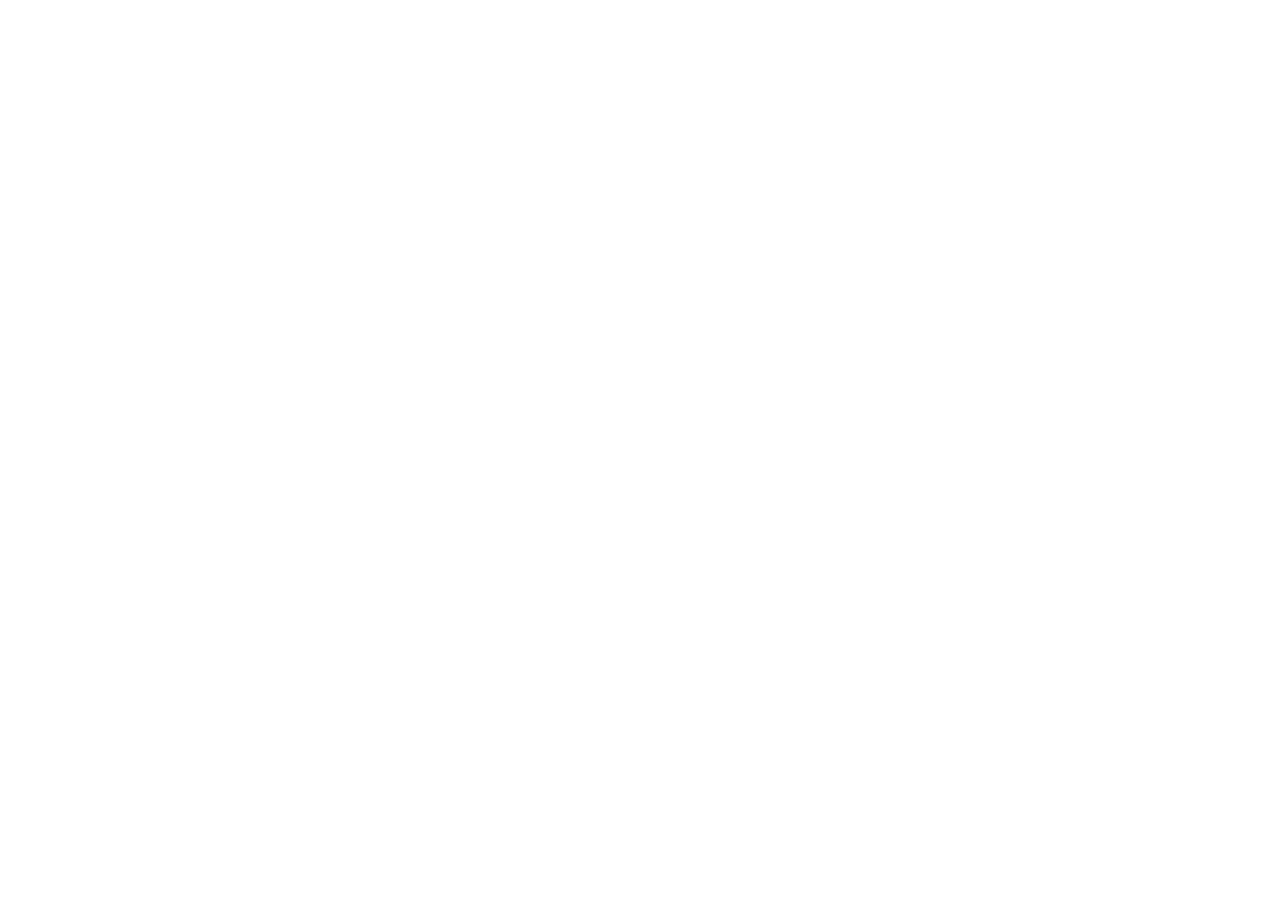
==== index.html @ 3c945345 "First commit" ====
<!DOCTYPE html>
<html lang="en">
<head>
    <meta charset="UTF-8">
    <meta name="viewport" content="width=device-width, initial-scale=1.0">
    <title>portfolio website</title>
</head>


<body>
    




</body>
</html>
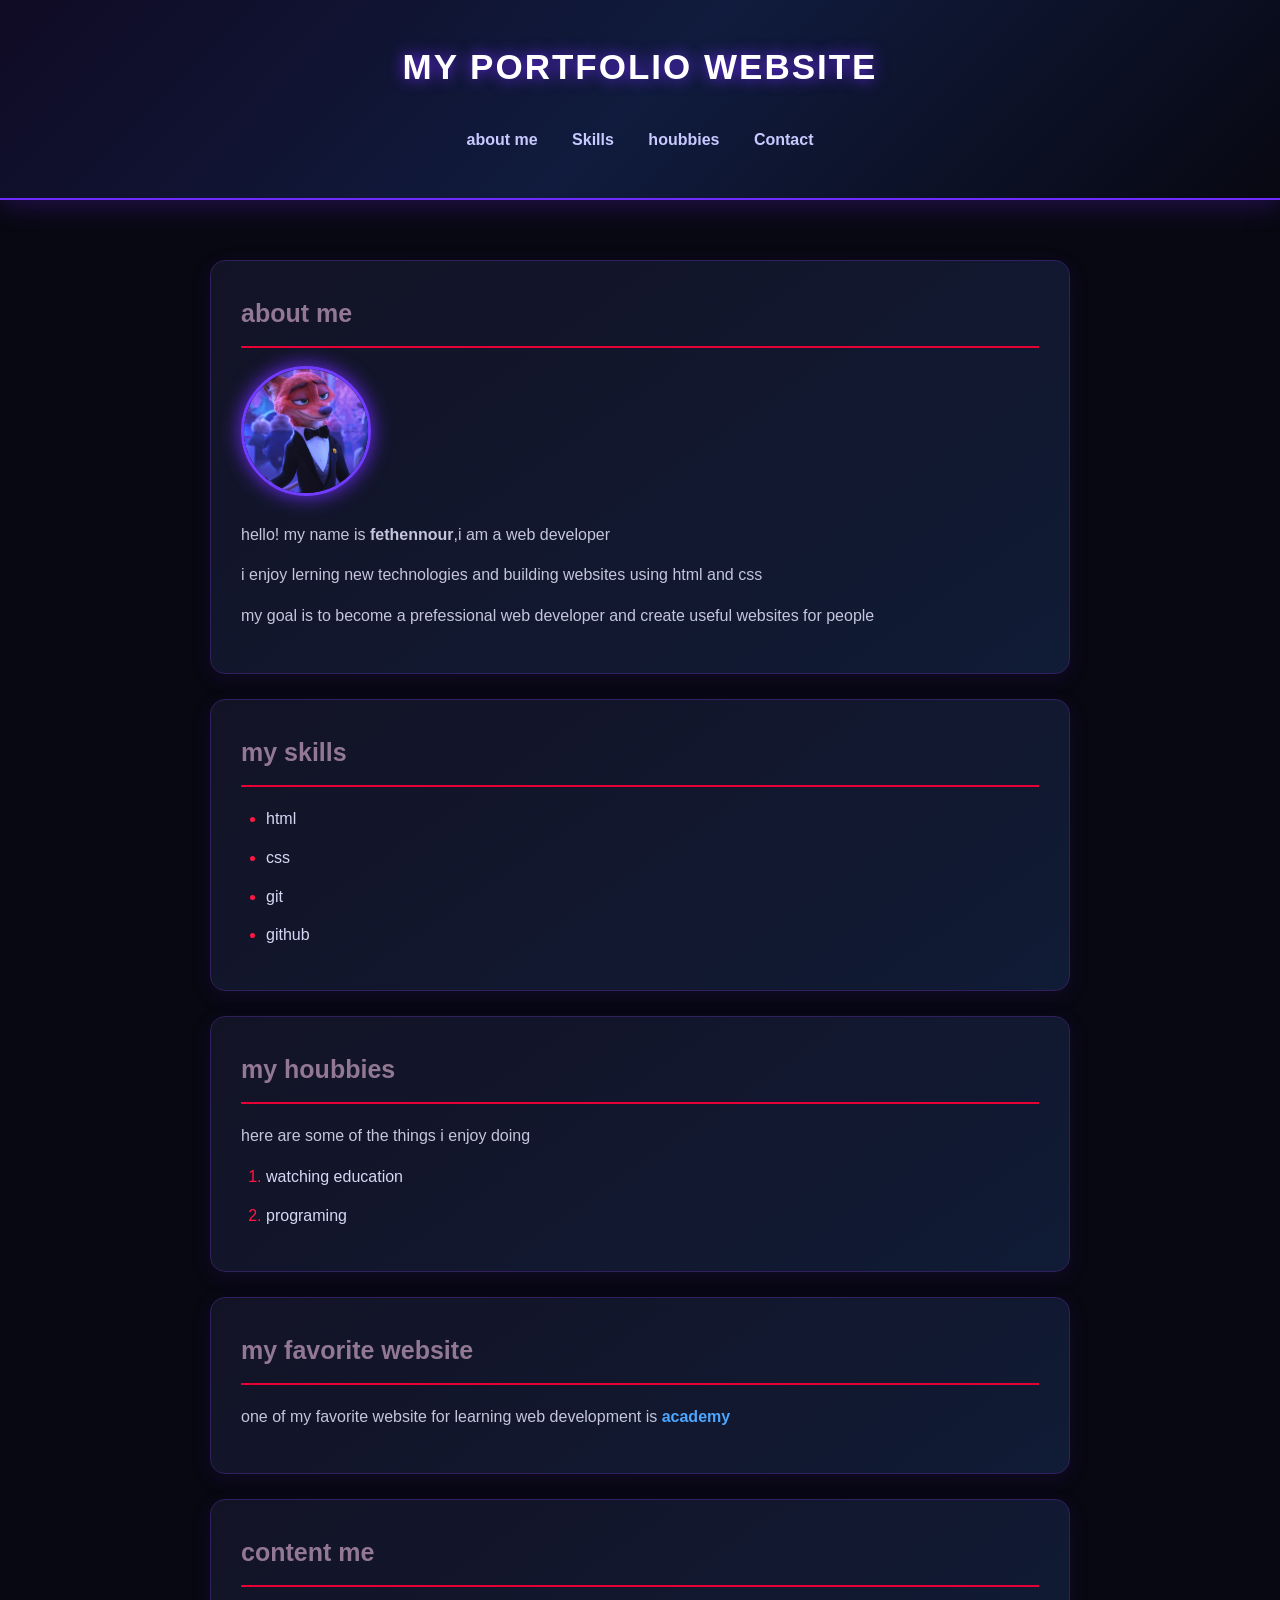
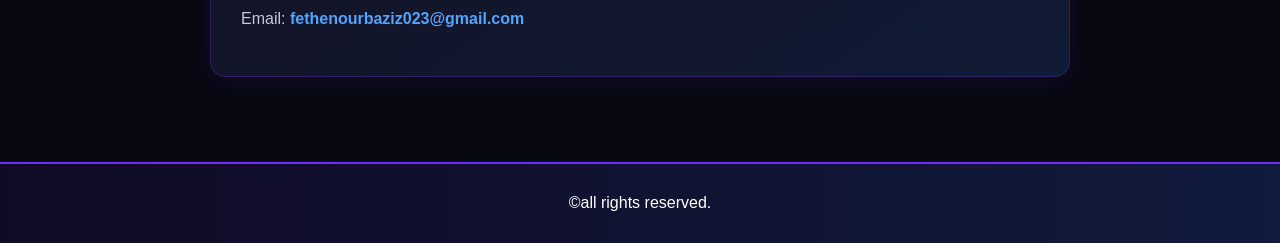
==== commit 4a063c40: "portfolio website 2" ====
--- a/index.html
+++ b/index.html
@@ -4,14 +4,71 @@
     <meta charset="UTF-8">
     <meta name="viewport" content="width=device-width, initial-scale=1.0">
     <title>portfolio website</title>
+    <link rel="stylesheet" href="css/style.css">
 </head>
 
+<body>
 
-<body>
-    
+    <header>
+        <h1> my portfolio website</h1>
+        
+        <nav>
+            <a href="about">about me</a> 
+            <a href="skills">Skills</a>
+            <a href="houbbies">houbbies</a>
+            <a href="contact">Contact</a>
+        </nav>
+    </header>
+    <hr>
 
 
+    <main>
+        <section id="about">
+            <h2>about me</h2>
+            <img src="images/nick.jpg" alt="fethennour" width="100" height="100" >
+            <p>hello! my name is <strong>fethennour</strong>,i am a web developer</p>
+            <p>i enjoy lerning new technologies and building websites using html and css</p>
+            <p>my goal is to become a prefessional web developer and create useful websites for people</p>
 
+        </section>
+        <hr>
+        <section id="sectoin">
+            <h2>my skills</h2>
+            <ul>
+                <li>html</li>
+                <li>css</li>
+                <li>git</li>
+                <li>github</li>
+            </ul>
+        </section>
+        <hr>
+        <section id="houbbies">
+            <h2>my houbbies</h2>
+            <p> here are some of the things i enjoy doing</p>
+                <ol>
+                    <li>watching education </li>
+                    <li>programing</li>
+                    
+                </ol>
+        </section>
+        <hr>
+
+        <section id="favorite-website">
+            <h2>my favorite website </h2>
+                <p>one of my favorite website for learning web development is <a href="https://mohamedelkashef.com"> academy</a></p>
+        </section>
+        <hr>
+        
+        <section>
+            <h2>content me</h2>
+            <p>Email: <a href="mail to:fethenourbaziz023@gmail.com">fethenourbaziz023@gmail.com</a></p>
+
+        </section>
+        <hr>
+    </main>
+
+    <footer id="footer"> <p>&copy;all rights reserved.</p></footer>
 
 </body>
+
 </html>
--- a/css/style.css
+++ b/css/style.css
@@ -0,0 +1,171 @@
+
+/* RESET */
+* {
+    margin: 0;
+    padding: 0;
+    box-sizing: border-box;
+}
+
+/* BODY */
+body {
+    font-family: Arial, sans-serif;
+    background: #080812;
+    color: #eeeeff;
+    line-height: 1.8;
+}
+
+/* HEADER */
+header {
+    background: linear-gradient(135deg, #100b25, #101b3d, #080812);
+    text-align: center;
+    padding: 35px 20px;
+    border-bottom: 2px solid #702cff;
+    box-shadow: 0 5px 25px rgba(112, 44, 255, 0.25);
+}
+
+header h1 {
+    color: #ffffff;
+    font-size: 35px;
+    margin-bottom: 20px;
+    text-transform: uppercase;
+    letter-spacing: 2px;
+    text-shadow: 0 0 15px #702cff;
+}
+
+/* NAVIGATION */
+nav a {
+    display: inline-block;
+    color: #c7c9ff;
+    text-decoration: none;
+    margin: 8px 15px;
+    font-size: 16px;
+    font-weight: bold;
+    transition: 0.3s;
+}
+
+nav a:hover {
+    color: #ff1744;
+    text-shadow: 0 0 12px #ff1744;
+}
+
+/* MAIN */
+main {
+    max-width: 900px;
+    margin: 40px auto;
+    padding: 20px;
+}
+
+/* SECTIONS */
+section {
+    background: linear-gradient(145deg, #131326, #101b35);
+    padding: 30px;
+    margin-bottom: 25px;
+    border-radius: 15px;
+    border: 1px solid #30205e;
+    box-shadow: 0 5px 20px rgba(76, 29, 149, 0.15);
+    transition: 0.3s;
+}
+
+section:hover {
+    transform: translateY(-5px);
+    border-color: #702cff;
+    box-shadow: 0 8px 25px rgba(112, 44, 255, 0.25);
+}
+
+/* SECTION TITLES */
+section h2 {
+    color:rgb(146, 120, 146); ;
+    font-size: 25px;
+    margin-bottom: 18px;
+    border-bottom: 2px solid #e60036;
+    padding-bottom: 10px;
+}
+
+/* PROFILE IMAGE */
+#about img {
+    width: 130px;
+    height: 130px;
+    border-radius: 50%;
+    object-fit: cover;
+    border: 3px solid #713cff;
+    box-shadow: 0 0 20px #702cff;
+    margin-bottom: 15px;
+}
+
+/* PARAGRAPHS */
+p {
+    color: #c5c5dd;
+    margin-bottom: 12px;
+}
+
+/* LISTS */
+ul, ol {
+    padding-left: 25px;
+}
+
+li {
+    color: #d7d7f5;
+    margin-bottom: 10px;
+}
+
+li::marker {
+    color: #ff1744;
+}
+
+/* LINKS */
+section a {
+    color: #4da6ff;
+    text-decoration: none;
+    font-weight: bold;
+    transition: 0.3s;
+}
+
+section a:hover {
+    color: #ff1744;
+    text-shadow: 0 0 10px #ff1744;
+}
+
+/* FOOTER */
+footer {
+    background: linear-gradient(90deg, #100b25, #101b3d);
+    color: #bbaaff;
+    text-align: center;
+    padding: 25px;
+    border-top: 2px solid #702cff;
+    margin-top: 40px;
+}
+
+footer p {
+    margin: 0;
+    color: white;
+}
+
+/* HORIZONTAL LINE */
+hr {
+    border: none;
+}
+
+/* RESPONSIVE DESIGN */
+@media (max-width: 600px) {
+
+    header h1 {
+        font-size: 23px;
+    }
+
+    nav a {
+        margin: 6px;
+        font-size: 14px;
+    }
+
+    main {
+        padding: 12px;
+    }
+
+    section {
+        padding: 20px;
+    }
+
+    section h2 {
+        font-size: 21px;
+    }
+}
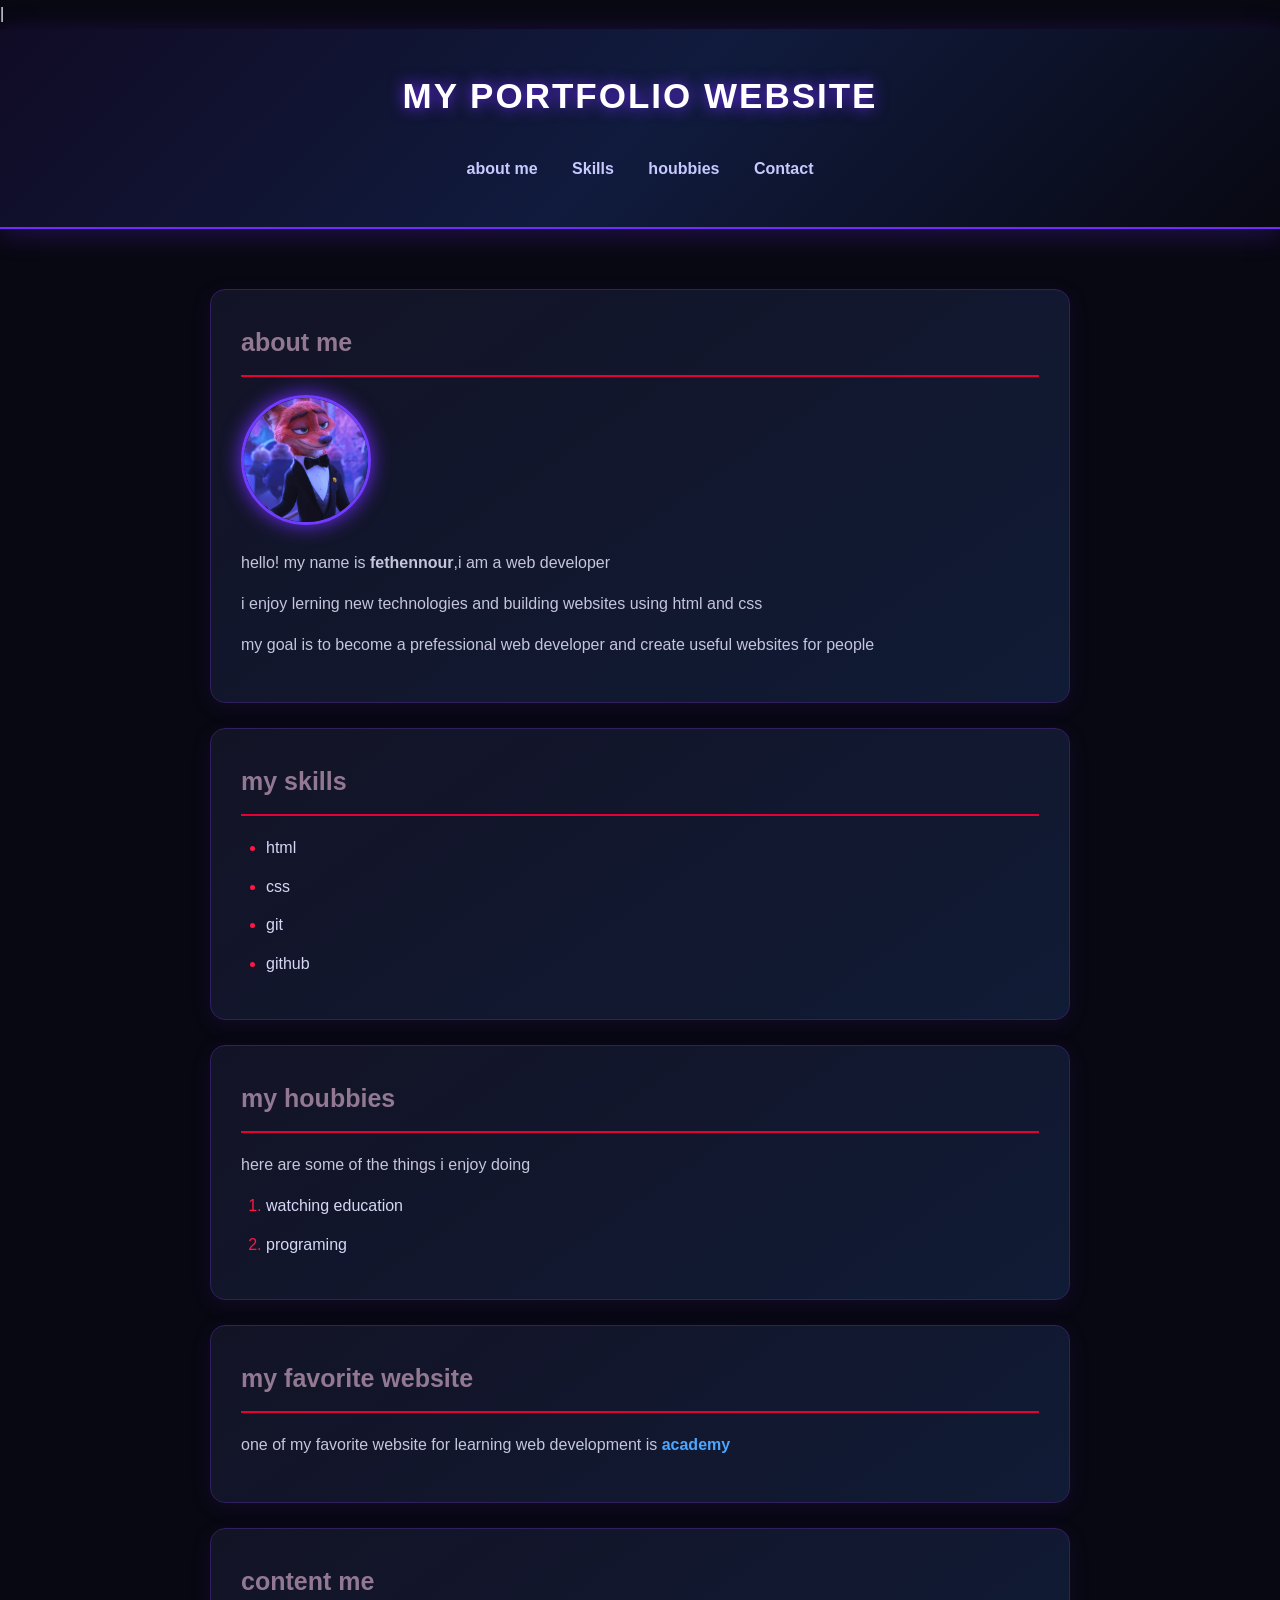
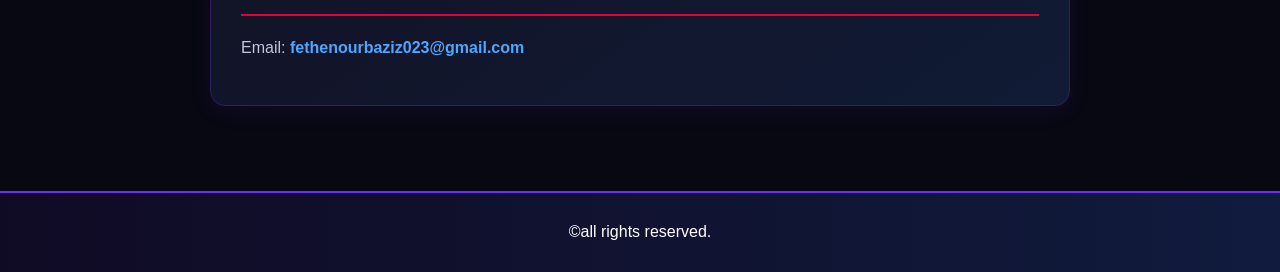
==== commit ce149b3c: "⚡️" ====
--- a/index.html
+++ b/index.html
@@ -5,6 +5,7 @@
     <meta name="viewport" content="width=device-width, initial-scale=1.0">
     <title>portfolio website</title>
     <link rel="stylesheet" href="css/style.css">
+    |<link rel="icon" type="images/jpg" href="images/nick.jpg">
 </head>
 
 <body>
@@ -13,10 +14,10 @@
         <h1> my portfolio website</h1>
         
         <nav>
-            <a href="about">about me</a> 
-            <a href="skills">Skills</a>
-            <a href="houbbies">houbbies</a>
-            <a href="contact">Contact</a>
+            <a href="#about">about me</a> 
+            <a href="#skills">Skills</a>
+            <a href="#houbbies">houbbies</a>
+            <a href="#contact">Contact</a>
         </nav>
     </header>
     <hr>
@@ -32,7 +33,7 @@
 
         </section>
         <hr>
-        <section id="sectoin">
+        <section id="skills">
             <h2>my skills</h2>
             <ul>
                 <li>html</li>
@@ -55,19 +56,19 @@
 
         <section id="favorite-website">
             <h2>my favorite website </h2>
-                <p>one of my favorite website for learning web development is <a href="https://mohamedelkashef.com"> academy</a></p>
+            <p>one of my favorite website for learning web development is <a href="https://mohamedelkashef.com"> academy</a></p>
         </section>
         <hr>
         
-        <section>
+        <section id="contact">
             <h2>content me</h2>
-            <p>Email: <a href="mail to:fethenourbaziz023@gmail.com">fethenourbaziz023@gmail.com</a></p>
+            <p>Email: <a href="mailto:fethenourbaziz023@gmail.com">fethenourbaziz023@gmail.com</a></p>
 
         </section>
         <hr>
     </main>
 
-    <footer id="footer"> <p>&copy;all rights reserved.</p></footer>
+    <footer id="#footer"> <p>&copy;all rights reserved.</p></footer>
 
 </body>
 
